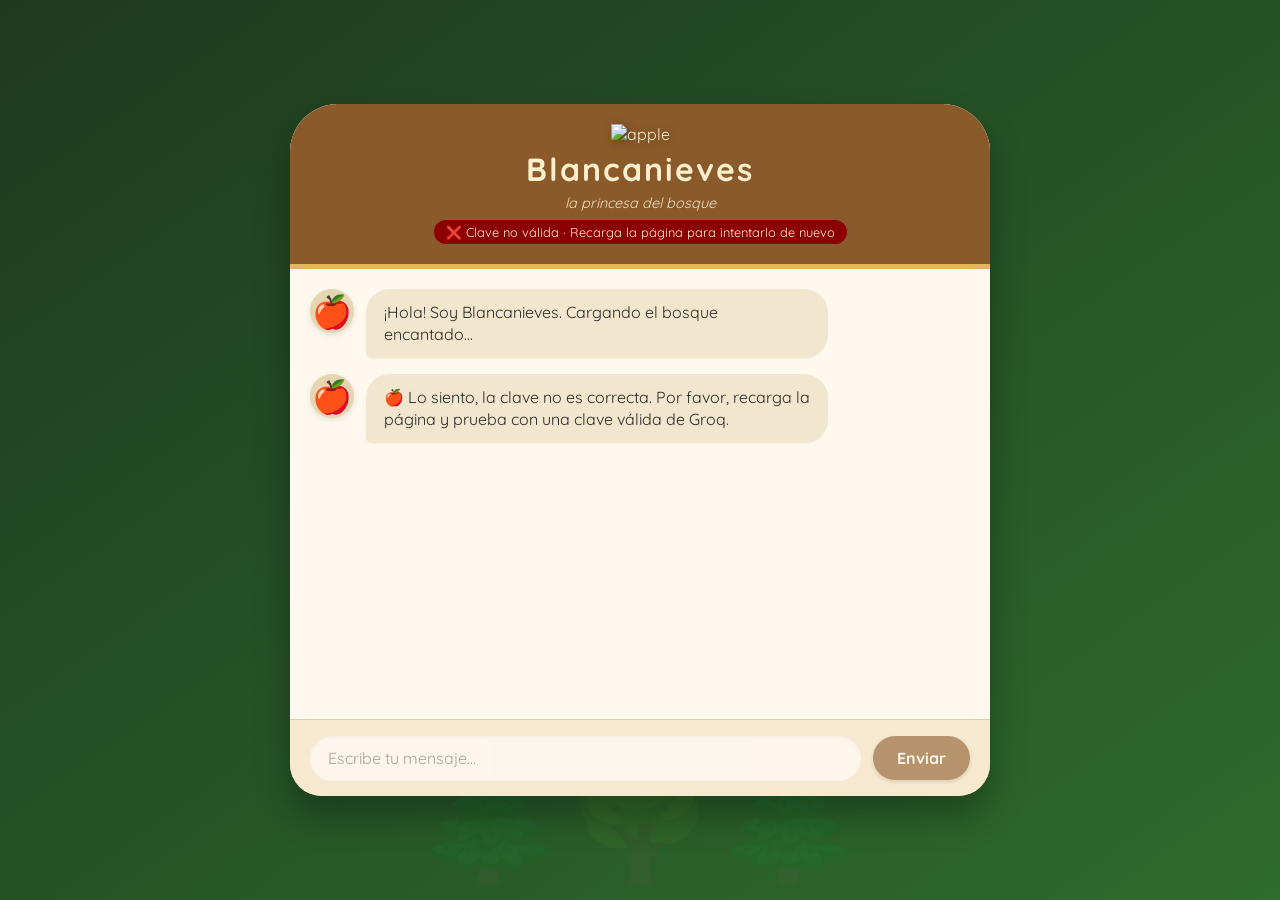
==== index.html @ 22cd4607 "Add files via upload" ====
<!DOCTYPE html>
<html lang="es">
<head>
    <meta charset="UTF-8">
    <meta name="viewport" content="width=device-width, initial-scale=1.0">
    <title>Blancanieves · El bosque encantado</title>
    <link rel="stylesheet" href="style.css">
    <link href="https://fonts.googleapis.com/css2?family=Quicksand:wght@400;600&display=swap" rel="stylesheet">
</head>
<body>
    <div class="forest-bg"></div>
    <div class="chat-container">
        <div class="chat-header">
            <img src="https://cdn-icons-png.flaticon.com/512/1995/1995572.png" alt="apple" class="apple-icon">
            <h1>Blancanieves</h1>
            <p>la princesa del bosque</p>
            <div class="api-status" id="apiStatus">🌲 Cargando configuración...</div>
        </div>
        <div class="chat-messages" id="chatMessages">
            <div class="message bot-message">
                <div class="avatar">🍎</div>
                <div class="bubble">¡Hola! Soy Blancanieves. Cargando el bosque encantado...</div>
            </div>
        </div>
        <div class="chat-input-area">
            <input type="text" id="userInput" placeholder="Escribe tu mensaje..." autocomplete="off" disabled>
            <button id="sendBtn" disabled>Enviar</button>
        </div>
    </div>
    <script src="script.js"></script>
</body>
</html>
---- style.css ----
* {
    margin: 0;
    padding: 0;
    box-sizing: border-box;
}

body {
    font-family: 'Quicksand', sans-serif;
    background: #2b5e2b;
    min-height: 100vh;
    display: flex;
    justify-content: center;
    align-items: center;
    padding: 20px;
    position: relative;
}

.forest-bg {
    position: fixed;
    top: 0;
    left: 0;
    width: 100%;
    height: 100%;
    background: linear-gradient(145deg, #1e3a1e 0%, #2e6b2e 100%);
    z-index: -2;
}

.forest-bg::before {
    content: "🌲🌳🌲";
    font-size: 120px;
    position: absolute;
    bottom: 10px;
    left: 0;
    right: 0;
    text-align: center;
    opacity: 0.1;
    white-space: pre;
    pointer-events: none;
}

.chat-container {
    width: 100%;
    max-width: 700px;
    background: rgba(255, 248, 225, 0.95);
    border-radius: 48px 48px 32px 32px;
    box-shadow: 0 20px 35px rgba(0, 0, 0, 0.3), inset 0 1px 0 rgba(255, 255, 255, 0.5);
    overflow: hidden;
    backdrop-filter: blur(2px);
    transition: all 0.2s ease;
}

.chat-header {
    background: #8b5a2b;
    padding: 20px;
    text-align: center;
    color: #fef0cf;
    border-bottom: 5px solid #e4b363;
    position: relative;
}

.apple-icon {
    width: 50px;
    filter: drop-shadow(2px 2px 4px rgba(0,0,0,0.3));
}

.chat-header h1 {
    font-size: 2rem;
    letter-spacing: 2px;
    margin: 5px 0;
}

.chat-header p {
    font-style: italic;
    font-size: 0.9rem;
    opacity: 0.9;
}

.api-status {
    font-size: 0.8rem;
    background: rgba(0,0,0,0.3);
    display: inline-block;
    padding: 4px 12px;
    border-radius: 50px;
    margin-top: 8px;
}

.chat-messages {
    height: 450px;
    overflow-y: auto;
    padding: 20px;
    display: flex;
    flex-direction: column;
    gap: 16px;
    background: #fff8ef;
}

.message {
    display: flex;
    align-items: flex-start;
    gap: 12px;
    animation: fadeSlide 0.3s ease-out;
}

@keyframes fadeSlide {
    from {
        opacity: 0;
        transform: translateY(10px);
    }
    to {
        opacity: 1;
        transform: translateY(0);
    }
}

.user-message {
    flex-direction: row-reverse;
}

.avatar {
    font-size: 2rem;
    width: 44px;
    height: 44px;
    background: #e5d5b0;
    border-radius: 50%;
    display: flex;
    align-items: center;
    justify-content: center;
    box-shadow: 0 2px 6px rgba(0,0,0,0.1);
}

.bubble {
    max-width: 70%;
    padding: 12px 18px;
    border-radius: 24px;
    background: white;
    color: #2c2b26;
    font-size: 1rem;
    line-height: 1.4;
    box-shadow: 0 1px 2px rgba(0,0,0,0.05);
}

.bot-message .bubble {
    background: #f1e7cf;
    border-bottom-left-radius: 6px;
}

.user-message .bubble {
    background: #d9e0b5;
    border-bottom-right-radius: 6px;
}

.chat-input-area {
    display: flex;
    padding: 16px 20px;
    background: #f7e9cf;
    gap: 12px;
    border-top: 1px solid #e6cf9e;
}

#userInput {
    flex: 1;
    padding: 12px 18px;
    border: none;
    border-radius: 60px;
    font-family: inherit;
    font-size: 1rem;
    background: white;
    outline: none;
    transition: 0.2s;
    box-shadow: inset 0 1px 3px #0001, 0 1px 0 white;
}

#userInput:focus {
    box-shadow: 0 0 0 2px #e4b363;
}

#sendBtn {
    background: #8b5a2b;
    border: none;
    color: white;
    font-weight: bold;
    padding: 0 24px;
    border-radius: 60px;
    font-family: inherit;
    font-size: 1rem;
    cursor: pointer;
    transition: 0.2s;
    box-shadow: 0 2px 4px rgba(0,0,0,0.2);
}

#sendBtn:hover:not(:disabled) {
    background: #6e451c;
    transform: scale(0.97);
}

#sendBtn:disabled, #userInput:disabled {
    opacity: 0.6;
    cursor: not-allowed;
}

.chat-messages::-webkit-scrollbar {
    width: 8px;
}

.chat-messages::-webkit-scrollbar-track {
    background: #e6cf9e;
    border-radius: 10px;
}

.chat-messages::-webkit-scrollbar-thumb {
    background: #8b5a2b;
    border-radius: 10px;
}
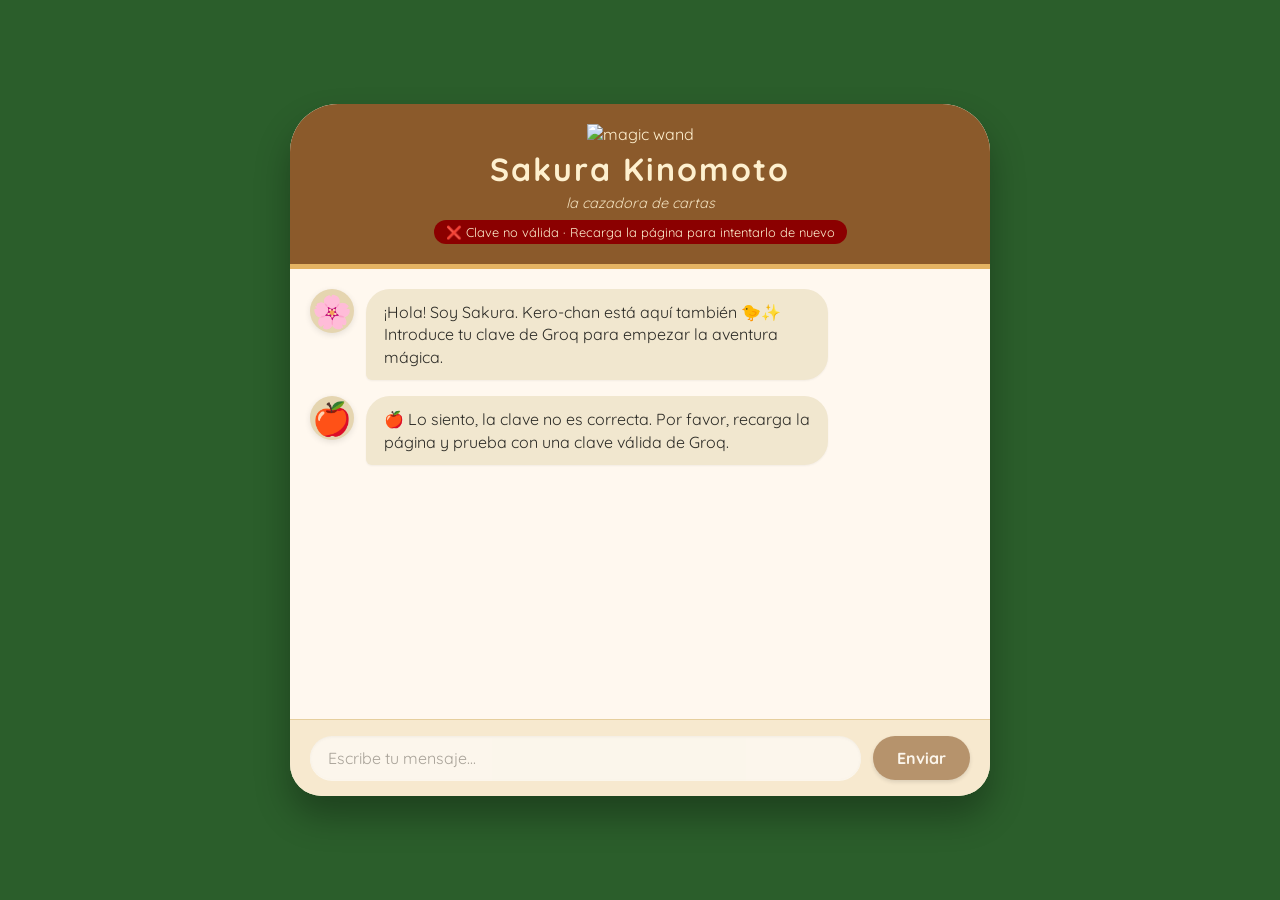
==== commit 948e7346: "Update character and title from Blancanieves to Sakura" ====
--- a/index.html
+++ b/index.html
@@ -3,23 +3,23 @@
 <head>
     <meta charset="UTF-8">
     <meta name="viewport" content="width=device-width, initial-scale=1.0">
-    <title>Blancanieves · El bosque encantado</title>
+    <title>Sakura Card Captor · Magia de las Cartas</title>
     <link rel="stylesheet" href="style.css">
     <link href="https://fonts.googleapis.com/css2?family=Quicksand:wght@400;600&display=swap" rel="stylesheet">
 </head>
 <body>
-    <div class="forest-bg"></div>
+    <div class="sakura-bg"></div>
     <div class="chat-container">
         <div class="chat-header">
-            <img src="https://cdn-icons-png.flaticon.com/512/1995/1995572.png" alt="apple" class="apple-icon">
-            <h1>Blancanieves</h1>
-            <p>la princesa del bosque</p>
-            <div class="api-status" id="apiStatus">🌲 Cargando configuración...</div>
+            <img src="https://cdn-icons-png.flaticon.com/512/4684/4684958.png" alt="magic wand" class="wand-icon">
+            <h1>Sakura Kinomoto</h1>
+            <p>la cazadora de cartas</p>
+            <div class="api-status" id="apiStatus">🌸 Cargando magia...</div>
         </div>
         <div class="chat-messages" id="chatMessages">
             <div class="message bot-message">
-                <div class="avatar">🍎</div>
-                <div class="bubble">¡Hola! Soy Blancanieves. Cargando el bosque encantado...</div>
+                <div class="avatar">🌸</div>
+                <div class="bubble">¡Hola! Soy Sakura. Kero-chan está aquí también 🐤✨ Introduce tu clave de Groq para empezar la aventura mágica.</div>
             </div>
         </div>
         <div class="chat-input-area">
@@ -29,4 +29,4 @@
     </div>
     <script src="script.js"></script>
 </body>
-</html>+</html>
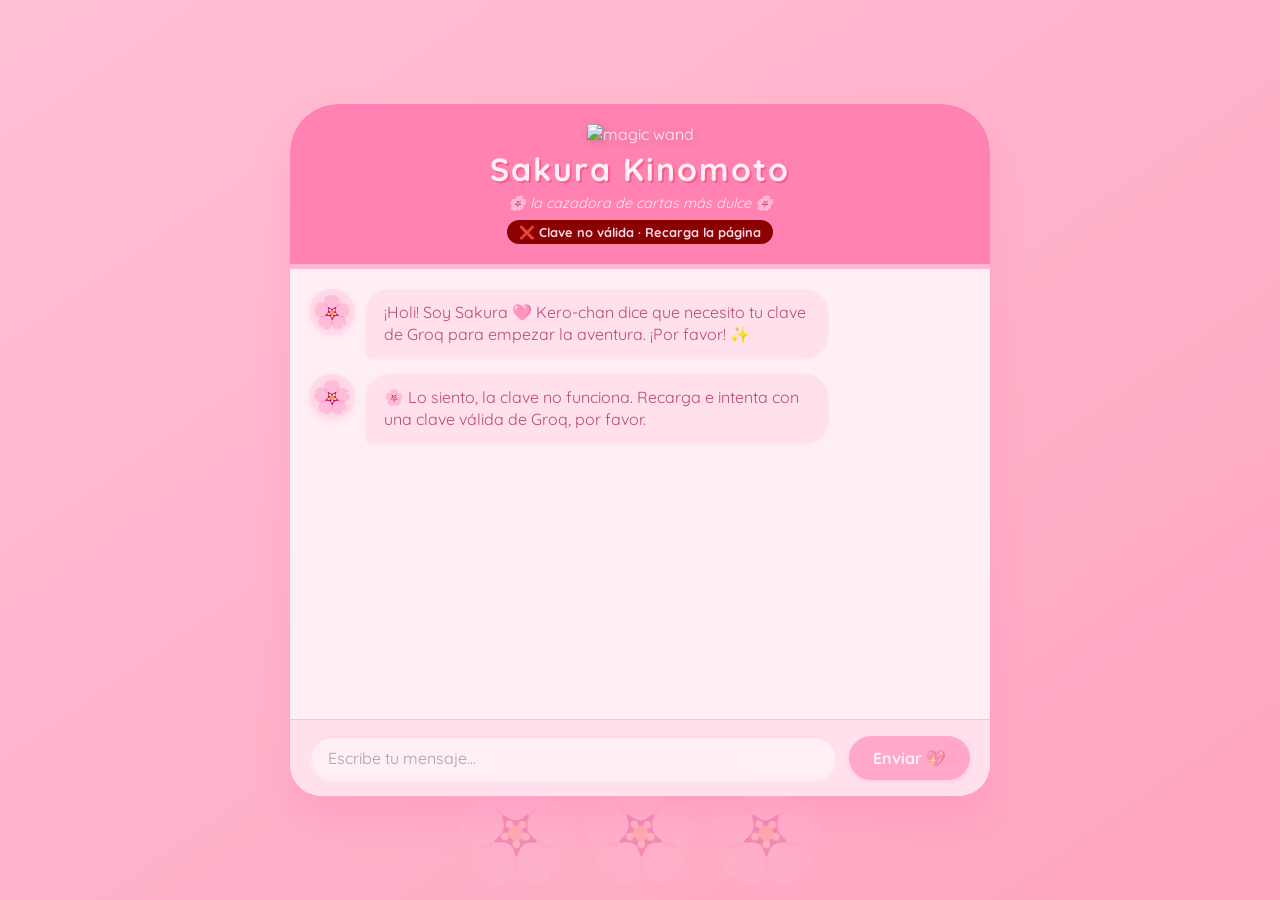
==== commit 3f45566e: "Update title and text for a sweeter tone" ====
--- a/index.html
+++ b/index.html
@@ -3,7 +3,7 @@
 <head>
     <meta charset="UTF-8">
     <meta name="viewport" content="width=device-width, initial-scale=1.0">
-    <title>Sakura Card Captor · Magia de las Cartas</title>
+    <title>Sakura Card Captor · Magia Rosadita</title>
     <link rel="stylesheet" href="style.css">
     <link href="https://fonts.googleapis.com/css2?family=Quicksand:wght@400;600&display=swap" rel="stylesheet">
 </head>
@@ -11,20 +11,20 @@
     <div class="sakura-bg"></div>
     <div class="chat-container">
         <div class="chat-header">
-            <img src="https://cdn-icons-png.flaticon.com/512/4684/4684958.png" alt="magic wand" class="wand-icon">
+            <img src="https://cdn-icons-png.flaticon.com/512/1725/1725682.png" alt="magic wand" class="wand-icon">
             <h1>Sakura Kinomoto</h1>
-            <p>la cazadora de cartas</p>
-            <div class="api-status" id="apiStatus">🌸 Cargando magia...</div>
+            <p>🌸 la cazadora de cartas más dulce 🌸</p>
+            <div class="api-status" id="apiStatus">🌸 Cargando magia rosadita...</div>
         </div>
         <div class="chat-messages" id="chatMessages">
             <div class="message bot-message">
                 <div class="avatar">🌸</div>
-                <div class="bubble">¡Hola! Soy Sakura. Kero-chan está aquí también 🐤✨ Introduce tu clave de Groq para empezar la aventura mágica.</div>
+                <div class="bubble">¡Holi! Soy Sakura 🩷 Kero-chan dice que necesito tu clave de Groq para empezar la aventura. ¡Por favor! ✨</div>
             </div>
         </div>
         <div class="chat-input-area">
             <input type="text" id="userInput" placeholder="Escribe tu mensaje..." autocomplete="off" disabled>
-            <button id="sendBtn" disabled>Enviar</button>
+            <button id="sendBtn" disabled>Enviar 💖</button>
         </div>
     </div>
     <script src="script.js"></script>
--- a/style.css
+++ b/style.css
@@ -6,7 +6,7 @@
 
 body {
     font-family: 'Quicksand', sans-serif;
-    background: #2b5e2b;
+    background: #ffd9e6;
     min-height: 100vh;
     display: flex;
     justify-content: center;
@@ -15,25 +15,25 @@
     position: relative;
 }
 
-.forest-bg {
+.sakura-bg {
     position: fixed;
     top: 0;
     left: 0;
     width: 100%;
     height: 100%;
-    background: linear-gradient(145deg, #1e3a1e 0%, #2e6b2e 100%);
+    background: linear-gradient(145deg, #ffc0d4 0%, #ffa5c0 100%);
     z-index: -2;
 }
 
-.forest-bg::before {
-    content: "🌲🌳🌲";
-    font-size: 120px;
+.sakura-bg::before {
+    content: "🌸🌸🌸";
+    font-size: 100px;
     position: absolute;
     bottom: 10px;
     left: 0;
     right: 0;
     text-align: center;
-    opacity: 0.1;
+    opacity: 0.2;
     white-space: pre;
     pointer-events: none;
 }
@@ -41,47 +41,49 @@
 .chat-container {
     width: 100%;
     max-width: 700px;
-    background: rgba(255, 248, 225, 0.95);
+    background: #fff5f8;
     border-radius: 48px 48px 32px 32px;
-    box-shadow: 0 20px 35px rgba(0, 0, 0, 0.3), inset 0 1px 0 rgba(255, 255, 255, 0.5);
+    box-shadow: 0 20px 35px rgba(255, 105, 180, 0.2), inset 0 1px 0 rgba(255, 255, 255, 0.8);
     overflow: hidden;
     backdrop-filter: blur(2px);
-    transition: all 0.2s ease;
 }
 
 .chat-header {
-    background: #8b5a2b;
+    background: #ff82b2;
     padding: 20px;
     text-align: center;
-    color: #fef0cf;
-    border-bottom: 5px solid #e4b363;
+    color: #fff0f5;
+    border-bottom: 5px solid #ffb7d2;
     position: relative;
 }
 
-.apple-icon {
+.wand-icon {
     width: 50px;
-    filter: drop-shadow(2px 2px 4px rgba(0,0,0,0.3));
+    filter: drop-shadow(2px 2px 4px rgba(0,0,0,0.15));
 }
 
 .chat-header h1 {
     font-size: 2rem;
     letter-spacing: 2px;
     margin: 5px 0;
+    text-shadow: 2px 2px 0 #ff5c8a;
 }
 
 .chat-header p {
     font-style: italic;
     font-size: 0.9rem;
-    opacity: 0.9;
+    opacity: 0.95;
 }
 
 .api-status {
     font-size: 0.8rem;
-    background: rgba(0,0,0,0.3);
+    background: rgba(255, 220, 240, 0.4);
     display: inline-block;
     padding: 4px 12px;
     border-radius: 50px;
     margin-top: 8px;
+    color: #ffd9e6;
+    font-weight: bold;
 }
 
 .chat-messages {
@@ -91,7 +93,7 @@
     display: flex;
     flex-direction: column;
     gap: 16px;
-    background: #fff8ef;
+    background: #ffeef4;
 }
 
 .message {
@@ -120,12 +122,12 @@
     font-size: 2rem;
     width: 44px;
     height: 44px;
-    background: #e5d5b0;
+    background: #ffd9e6;
     border-radius: 50%;
     display: flex;
     align-items: center;
     justify-content: center;
-    box-shadow: 0 2px 6px rgba(0,0,0,0.1);
+    box-shadow: 0 2px 6px rgba(255, 105, 180, 0.2);
 }
 
 .bubble {
@@ -133,28 +135,30 @@
     padding: 12px 18px;
     border-radius: 24px;
     background: white;
-    color: #2c2b26;
+    color: #a84c6f;
     font-size: 1rem;
     line-height: 1.4;
-    box-shadow: 0 1px 2px rgba(0,0,0,0.05);
+    box-shadow: 0 1px 3px rgba(0,0,0,0.05);
 }
 
 .bot-message .bubble {
-    background: #f1e7cf;
+    background: #ffe0ec;
     border-bottom-left-radius: 6px;
+    color: #b84c6f;
 }
 
 .user-message .bubble {
-    background: #d9e0b5;
+    background: #f3d9ff;
     border-bottom-right-radius: 6px;
+    color: #7c3f58;
 }
 
 .chat-input-area {
     display: flex;
     padding: 16px 20px;
-    background: #f7e9cf;
+    background: #ffe0ec;
     gap: 12px;
-    border-top: 1px solid #e6cf9e;
+    border-top: 1px solid #ffc0d4;
 }
 
 #userInput {
@@ -164,18 +168,19 @@
     border-radius: 60px;
     font-family: inherit;
     font-size: 1rem;
-    background: white;
+    background: #fffafc;
     outline: none;
     transition: 0.2s;
-    box-shadow: inset 0 1px 3px #0001, 0 1px 0 white;
+    box-shadow: inset 0 1px 3px #ffb7c5, 0 1px 0 white;
+    color: #b14b6f;
 }
 
 #userInput:focus {
-    box-shadow: 0 0 0 2px #e4b363;
+    box-shadow: 0 0 0 2px #ff82b2;
 }
 
 #sendBtn {
-    background: #8b5a2b;
+    background: #ff82b2;
     border: none;
     color: white;
     font-weight: bold;
@@ -185,11 +190,11 @@
     font-size: 1rem;
     cursor: pointer;
     transition: 0.2s;
-    box-shadow: 0 2px 4px rgba(0,0,0,0.2);
+    box-shadow: 0 2px 4px rgba(255, 105, 180, 0.3);
 }
 
 #sendBtn:hover:not(:disabled) {
-    background: #6e451c;
+    background: #e86898;
     transform: scale(0.97);
 }
 
@@ -203,11 +208,22 @@
 }
 
 .chat-messages::-webkit-scrollbar-track {
-    background: #e6cf9e;
+    background: #ffc0d4;
     border-radius: 10px;
 }
 
 .chat-messages::-webkit-scrollbar-thumb {
-    background: #8b5a2b;
+    background: #ff82b2;
     border-radius: 10px;
-}+}
+
+/* Detalle adicional: pequeñas flores en el fondo del chat */
+.chat-messages::after {
+    content: "🌸";
+    font-size: 30px;
+    position: absolute;
+    bottom: 20px;
+    right: 20px;
+    opacity: 0.1;
+    pointer-events: none;
+}
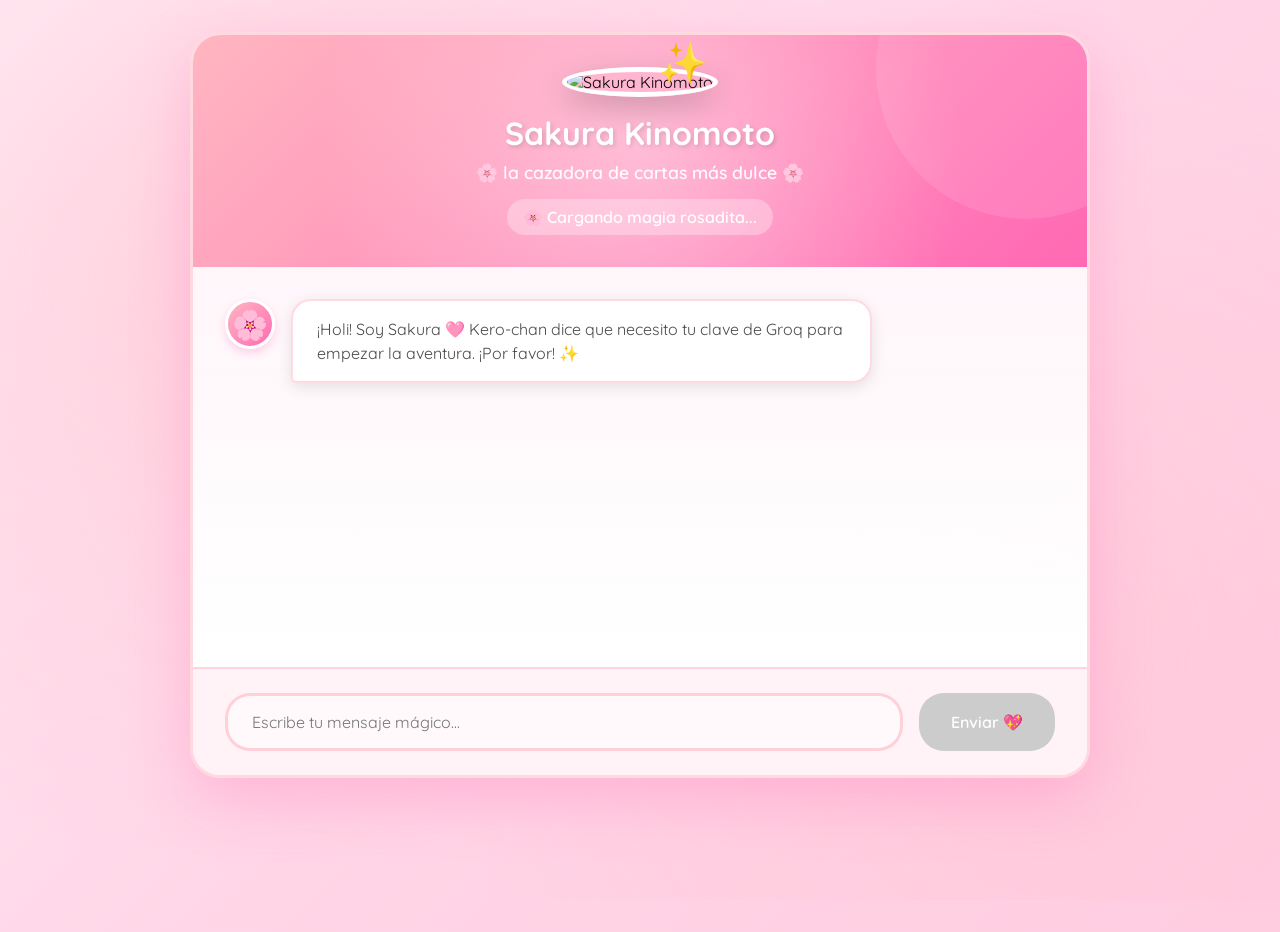
==== commit 9ffa3e61: "Enhance chat interface with styles and animations Updated styles and added dynamic petal animation t" ====
--- a/index.html
+++ b/index.html
@@ -4,29 +4,410 @@
     <meta charset="UTF-8">
     <meta name="viewport" content="width=device-width, initial-scale=1.0">
     <title>Sakura Card Captor · Magia Rosadita</title>
-    <link rel="stylesheet" href="style.css">
-    <link href="https://fonts.googleapis.com/css2?family=Quicksand:wght@400;600&display=swap" rel="stylesheet">
+    <link href="https://fonts.googleapis.com/css2?family=Quicksand:wght@400;600;700&display=swap" rel="stylesheet">
+    <style>
+        * {
+            margin: 0;
+            padding: 0;
+            box-sizing: border-box;
+        }
+
+        body {
+            font-family: 'Quicksand', sans-serif;
+            min-height: 100vh;
+            background: linear-gradient(135deg, #ffeef8 0%, #ffd6e7 50%, #ffcce0 100%);
+            position: relative;
+            overflow-x: hidden;
+        }
+
+        /* Fondo de pétalos animados */
+        .sakura-bg {
+            position: fixed;
+            width: 100%;
+            height: 100%;
+            top: 0;
+            left: 0;
+            pointer-events: none;
+            z-index: 0;
+            background-image: 
+                radial-gradient(circle at 20% 30%, rgba(255, 182, 193, 0.4) 0%, transparent 50%),
+                radial-gradient(circle at 80% 70%, rgba(255, 192, 203, 0.3) 0%, transparent 50%);
+        }
+
+        .petal {
+            position: fixed;
+            top: -10%;
+            color: rgba(255, 182, 193, 0.6);
+            animation: fall linear infinite;
+            z-index: 1;
+        }
+
+        @keyframes fall {
+            to {
+                transform: translateY(110vh) rotate(360deg);
+            }
+        }
+
+        /* Contenedor principal */
+        .chat-container {
+            max-width: 900px;
+            margin: 2rem auto;
+            background: rgba(255, 255, 255, 0.95);
+            border-radius: 30px;
+            box-shadow: 0 20px 60px rgba(255, 105, 180, 0.3);
+            overflow: hidden;
+            position: relative;
+            z-index: 10;
+            border: 3px solid rgba(255, 182, 193, 0.5);
+        }
+
+        /* Header con imagen de Sakura */
+        .chat-header {
+            background: linear-gradient(135deg, #ffb6c1 0%, #ff69b4 100%);
+            padding: 2rem;
+            text-align: center;
+            position: relative;
+            overflow: hidden;
+        }
+
+        .chat-header::before {
+            content: '';
+            position: absolute;
+            top: -50%;
+            right: -10%;
+            width: 300px;
+            height: 300px;
+            background: rgba(255, 255, 255, 0.1);
+            border-radius: 50%;
+        }
+
+        .sakura-image-container {
+            position: relative;
+            display: inline-block;
+            margin-bottom: 1rem;
+        }
+
+        .sakura-main-image {
+            width: 200px;
+            height: 200px;
+            object-fit: cover;
+            border-radius: 50%;
+            border: 5px solid white;
+            box-shadow: 0 10px 30px rgba(0, 0, 0, 0.2);
+            animation: float 3s ease-in-out infinite;
+        }
+
+        @keyframes float {
+            0%, 100% { transform: translateY(0px); }
+            50% { transform: translateY(-10px); }
+        }
+
+        .magic-wand {
+            position: absolute;
+            bottom: 10px;
+            right: 10px;
+            font-size: 2.5rem;
+            animation: sparkle 2s infinite;
+        }
+
+        @keyframes sparkle {
+            0%, 100% { opacity: 1; transform: scale(1); }
+            50% { opacity: 0.7; transform: scale(1.2); }
+        }
+
+        .chat-header h1 {
+            color: white;
+            font-size: 2rem;
+            font-weight: 700;
+            text-shadow: 2px 2px 4px rgba(0, 0, 0, 0.2);
+            margin-bottom: 0.5rem;
+        }
+
+        .chat-header p {
+            color: rgba(255, 255, 255, 0.95);
+            font-size: 1.1rem;
+            font-weight: 600;
+        }
+
+        .api-status {
+            margin-top: 1rem;
+            padding: 0.5rem 1rem;
+            background: rgba(255, 255, 255, 0.3);
+            border-radius: 20px;
+            color: white;
+            display: inline-block;
+            font-weight: 600;
+            backdrop-filter: blur(10px);
+        }
+
+        /* Mensajes */
+        .chat-messages {
+            height: 400px;
+            overflow-y: auto;
+            padding: 2rem;
+            background: linear-gradient(to bottom, rgba(255, 240, 245, 0.5), rgba(255, 255, 255, 0.8));
+        }
+
+        .message {
+            display: flex;
+            margin-bottom: 1.5rem;
+            animation: slideIn 0.3s ease-out;
+        }
+
+        @keyframes slideIn {
+            from {
+                opacity: 0;
+                transform: translateY(20px);
+            }
+            to {
+                opacity: 1;
+                transform: translateY(0);
+            }
+        }
+
+        .message.bot-message {
+            justify-content: flex-start;
+        }
+
+        .message.user-message {
+            justify-content: flex-end;
+        }
+
+        .avatar {
+            width: 50px;
+            height: 50px;
+            border-radius: 50%;
+            display: flex;
+            align-items: center;
+            justify-content: center;
+            font-size: 1.8rem;
+            margin-right: 1rem;
+            background: linear-gradient(135deg, #ffb6c1, #ff69b4);
+            border: 3px solid white;
+            box-shadow: 0 4px 10px rgba(255, 105, 180, 0.3);
+        }
+
+        .user-message .avatar {
+            background: linear-gradient(135deg, #87ceeb, #4682b4);
+            order: 2;
+            margin-right: 0;
+            margin-left: 1rem;
+        }
+
+        .bubble {
+            max-width: 70%;
+            padding: 1rem 1.5rem;
+            border-radius: 20px;
+            font-size: 1rem;
+            line-height: 1.5;
+            box-shadow: 0 4px 15px rgba(0, 0, 0, 0.1);
+        }
+
+        .bot-message .bubble {
+            background: white;
+            color: #4a4a4a;
+            border-bottom-left-radius: 5px;
+            border: 2px solid rgba(255, 182, 193, 0.5);
+        }
+
+        .user-message .bubble {
+            background: linear-gradient(135deg, #ff69b4, #ff1493);
+            color: white;
+            border-bottom-right-radius: 5px;
+        }
+
+        /* Área de input */
+        .chat-input-area {
+            padding: 1.5rem 2rem;
+            background: rgba(255, 240, 245, 0.8);
+            border-top: 2px solid rgba(255, 182, 193, 0.5);
+            display: flex;
+            gap: 1rem;
+        }
+
+        #userInput {
+            flex: 1;
+            padding: 1rem 1.5rem;
+            border: 3px solid rgba(255, 182, 193, 0.6);
+            border-radius: 25px;
+            font-family: 'Quicksand', sans-serif;
+            font-size: 1rem;
+            outline: none;
+            transition: all 0.3s;
+            background: white;
+        }
+
+        #userInput:focus {
+            border-color: #ff69b4;
+            box-shadow: 0 0 20px rgba(255, 105, 180, 0.3);
+        }
+
+        #userInput:disabled {
+            background: rgba(255, 255, 255, 0.5);
+            cursor: not-allowed;
+        }
+
+        #sendBtn {
+            padding: 1rem 2rem;
+            background: linear-gradient(135deg, #ff69b4, #ff1493);
+            color: white;
+            border: none;
+            border-radius: 25px;
+            font-family: 'Quicksand', sans-serif;
+            font-size: 1rem;
+            font-weight: 600;
+            cursor: pointer;
+            transition: all 0.3s;
+            box-shadow: 0 4px 15px rgba(255, 105, 180, 0.4);
+        }
+
+        #sendBtn:hover:not(:disabled) {
+            transform: translateY(-2px);
+            box-shadow: 0 6px 20px rgba(255, 105, 180, 0.6);
+        }
+
+        #sendBtn:disabled {
+            background: #ccc;
+            cursor: not-allowed;
+            box-shadow: none;
+        }
+
+        /* Scrollbar personalizada */
+        .chat-messages::-webkit-scrollbar {
+            width: 8px;
+        }
+
+        .chat-messages::-webkit-scrollbar-track {
+            background: rgba(255, 240, 245, 0.5);
+            border-radius: 10px;
+        }
+
+        .chat-messages::-webkit-scrollbar-thumb {
+            background: linear-gradient(135deg, #ffb6c1, #ff69b4);
+            border-radius: 10px;
+        }
+
+        /* Responsive */
+        @media (max-width: 768px) {
+            .chat-container {
+                margin: 1rem;
+                border-radius: 20px;
+            }
+
+            .sakura-main-image {
+                width: 150px;
+                height: 150px;
+            }
+
+            .chat-header h1 {
+                font-size: 1.5rem;
+            }
+
+            .bubble {
+                max-width: 85%;
+            }
+        }
+
+        /* Efecto de brillo mágico */
+        .magic-glow {
+            position: absolute;
+            width: 100%;
+            height: 100%;
+            top: 0;
+            left: 0;
+            background: radial-gradient(circle, rgba(255, 255, 255, 0.4) 0%, transparent 70%);
+            pointer-events: none;
+            animation: glow 3s ease-in-out infinite;
+        }
+
+        @keyframes glow {
+            0%, 100% { opacity: 0.5; }
+            50% { opacity: 1; }
+        }
+    </style>
 </head>
 <body>
-    <div class="sakura-bg"></div>
+    <div class="sakura-bg" id="sakuraBg"></div>
+    
     <div class="chat-container">
         <div class="chat-header">
-            <img src="https://cdn-icons-png.flaticon.com/512/1725/1725682.png" alt="magic wand" class="wand-icon">
+            <div class="magic-glow"></div>
+            <div class="sakura-image-container">
+                <!-- Reemplaza esto con la ruta de tu imagen -->
+                <img src="sakura-image.png" alt="Sakura Kinomoto" class="sakura-main-image">
+                <span class="magic-wand">✨</span>
+            </div>
             <h1>Sakura Kinomoto</h1>
             <p>🌸 la cazadora de cartas más dulce 🌸</p>
             <div class="api-status" id="apiStatus">🌸 Cargando magia rosadita...</div>
         </div>
+
         <div class="chat-messages" id="chatMessages">
             <div class="message bot-message">
                 <div class="avatar">🌸</div>
                 <div class="bubble">¡Holi! Soy Sakura 🩷 Kero-chan dice que necesito tu clave de Groq para empezar la aventura. ¡Por favor! ✨</div>
             </div>
         </div>
+
         <div class="chat-input-area">
-            <input type="text" id="userInput" placeholder="Escribe tu mensaje..." autocomplete="off" disabled>
+            <input type="text" id="userInput" placeholder="Escribe tu mensaje mágico..." autocomplete="off" disabled>
             <button id="sendBtn" disabled>Enviar 💖</button>
         </div>
     </div>
-    <script src="script.js"></script>
+
+    <script>
+        // Crear pétalos cayendo
+        function createPetals() {
+            const container = document.getElementById('sakuraBg');
+            const petalSymbols = ['🌸', '', '', '✿'];
+            
+            setInterval(() => {
+                const petal = document.createElement('div');
+                petal.className = 'petal';
+                petal.textContent = petalSymbols[Math.floor(Math.random() * petalSymbols.length)];
+                petal.style.left = Math.random() * 100 + '%';
+                petal.style.fontSize = (Math.random() * 20 + 10) + 'px';
+                petal.style.animationDuration = (Math.random() * 5 + 5) + 's';
+                container.appendChild(petal);
+                
+                setTimeout(() => petal.remove(), 10000);
+            }, 1000);
+        }
+
+        createPetals();
+
+        // Tu lógica de JavaScript existente va aquí
+        const chatMessages = document.getElementById('chatMessages');
+        const userInput = document.getElementById('userInput');
+        const sendBtn = document.getElementById('sendBtn');
+        const apiStatus = document.getElementById('apiStatus');
+
+        // Ejemplo de función para agregar mensajes
+        function addMessage(text, isUser = false) {
+            const messageDiv = document.createElement('div');
+            messageDiv.className = `message ${isUser ? 'user-message' : 'bot-message'}`;
+            
+            const avatar = document.createElement('div');
+            avatar.className = 'avatar';
+            avatar.textContent = isUser ? '👤' : '🌸';
+            
+            const bubble = document.createElement('div');
+            bubble.className = 'bubble';
+            bubble.textContent = text;
+            
+            messageDiv.appendChild(avatar);
+            messageDiv.appendChild(bubble);
+            chatMessages.appendChild(messageDiv);
+            chatMessages.scrollTop = chatMessages.scrollHeight;
+        }
+
+        // Simular carga de API
+        setTimeout(() => {
+            apiStatus.textContent = '✨ ¡Magia lista!';
+            userInput.disabled = false;
+            sendBtn.disabled = false;
+            userInput.placeholder = 'Escribe tu mensaje mágico...';
+        }, 2000);
+    </script>
 </body>
 </html>
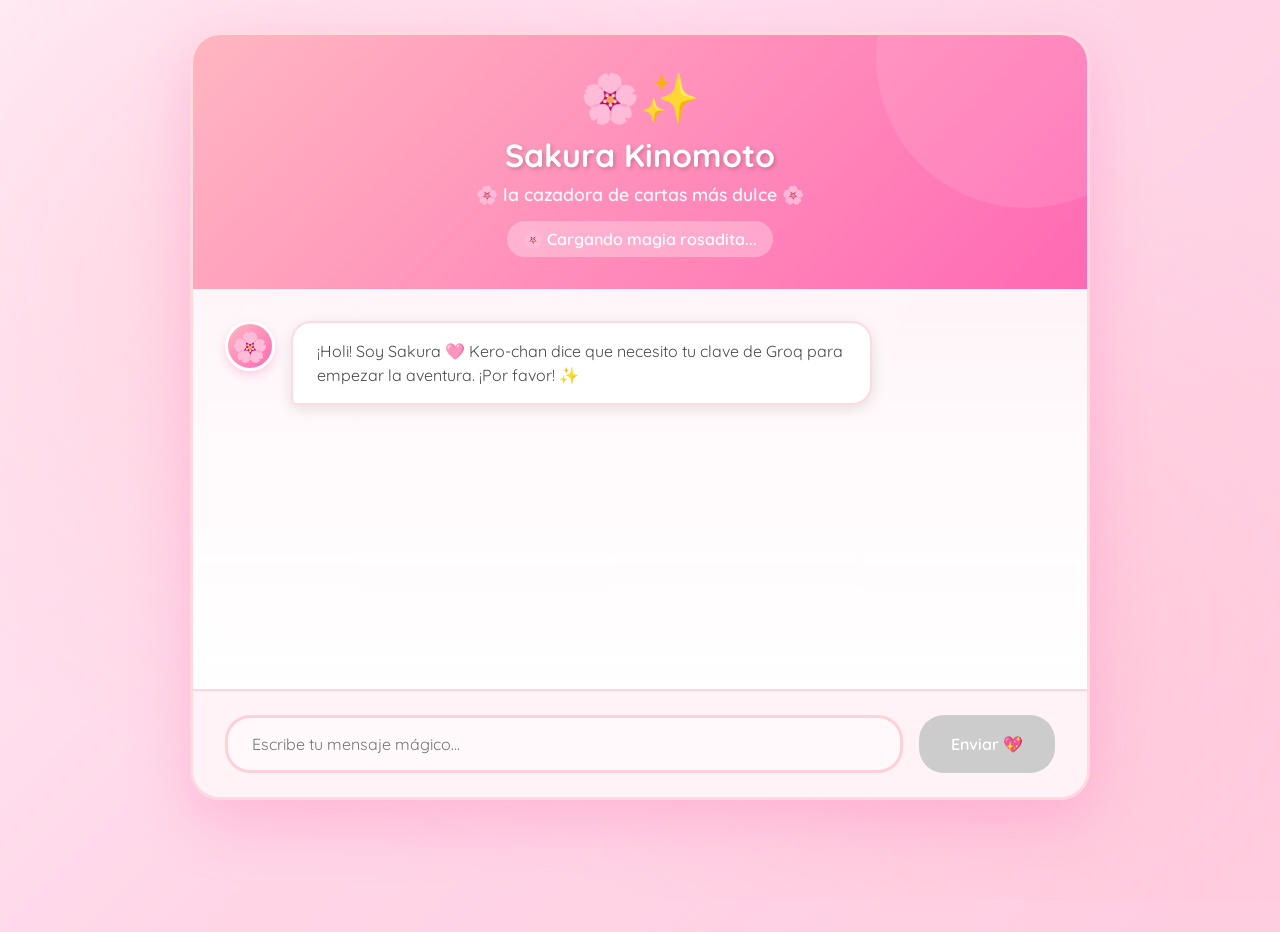
==== commit 0ef45c87: "Enhance sakura background and petal animations Refactor Sakura background and animations for improve" ====
--- a/index.html
+++ b/index.html
@@ -20,26 +20,65 @@
             overflow-x: hidden;
         }
 
-        /* Fondo de pétalos animados */
-        .sakura-bg {
+        /* Background con la imagen de Sakura */
+        .sakura-background {
             position: fixed;
+            top: 0;
+            left: 0;
             width: 100%;
             height: 100%;
+            z-index: 0;
+            pointer-events: none;
+            overflow: hidden;
+        }
+
+        .sakura-bg-image {
+            position: absolute;
+            width: 100%;
+            height: 100%;
+            background-image: url('sakura-image.png');
+            background-size: contain;
+            background-position: center;
+            background-repeat: no-repeat;
+            opacity: 0.15;
+            filter: blur(1px);
+        }
+
+        .sakura-bg-image.left {
+            left: -10%;
+            top: 5%;
+            transform: rotate(-5deg);
+        }
+
+        .sakura-bg-image.right {
+            right: -10%;
+            bottom: 5%;
+            transform: rotate(5deg) scaleX(-1);
+        }
+
+        /* Capa decorativa adicional */
+        .decorative-overlay {
+            position: fixed;
             top: 0;
             left: 0;
+            width: 100%;
+            height: 100%;
+            background-image: 
+                radial-gradient(circle at 20% 30%, rgba(255, 182, 193, 0.3) 0%, transparent 40%),
+                radial-gradient(circle at 80% 70%, rgba(255, 192, 203, 0.3) 0%, transparent 40%),
+                radial-gradient(circle at 50% 50%, rgba(255, 255, 255, 0.2) 0%, transparent 60%);
+            z-index: 1;
             pointer-events: none;
-            z-index: 0;
-            background-image: 
-                radial-gradient(circle at 20% 30%, rgba(255, 182, 193, 0.4) 0%, transparent 50%),
-                radial-gradient(circle at 80% 70%, rgba(255, 192, 203, 0.3) 0%, transparent 50%);
-        }
-
+        }
+
+        /* Pétalos animados */
         .petal {
             position: fixed;
             top: -10%;
             color: rgba(255, 182, 193, 0.6);
             animation: fall linear infinite;
-            z-index: 1;
+            z-index: 2;
+            pointer-events: none;
         }
 
         @keyframes fall {
@@ -59,9 +98,10 @@
             position: relative;
             z-index: 10;
             border: 3px solid rgba(255, 182, 193, 0.5);
-        }
-
-        /* Header con imagen de Sakura */
+            backdrop-filter: blur(10px);
+        }
+
+        /* Header */
         .chat-header {
             background: linear-gradient(135deg, #ffb6c1 0%, #ff69b4 100%);
             padding: 2rem;
@@ -81,38 +121,15 @@
             border-radius: 50%;
         }
 
-        .sakura-image-container {
-            position: relative;
-            display: inline-block;
-            margin-bottom: 1rem;
-        }
-
-        .sakura-main-image {
-            width: 200px;
-            height: 200px;
-            object-fit: cover;
-            border-radius: 50%;
-            border: 5px solid white;
-            box-shadow: 0 10px 30px rgba(0, 0, 0, 0.2);
-            animation: float 3s ease-in-out infinite;
-        }
-
-        @keyframes float {
-            0%, 100% { transform: translateY(0px); }
-            50% { transform: translateY(-10px); }
-        }
-
-        .magic-wand {
-            position: absolute;
-            bottom: 10px;
-            right: 10px;
-            font-size: 2.5rem;
+        .header-icon {
+            font-size: 3rem;
+            margin-bottom: 0.5rem;
             animation: sparkle 2s infinite;
         }
 
         @keyframes sparkle {
-            0%, 100% { opacity: 1; transform: scale(1); }
-            50% { opacity: 0.7; transform: scale(1.2); }
+            0%, 100% { opacity: 1; transform: scale(1) rotate(0deg); }
+            50% { opacity: 0.7; transform: scale(1.2) rotate(10deg); }
         }
 
         .chat-header h1 {
@@ -145,7 +162,7 @@
             height: 400px;
             overflow-y: auto;
             padding: 2rem;
-            background: linear-gradient(to bottom, rgba(255, 240, 245, 0.5), rgba(255, 255, 255, 0.8));
+            background: linear-gradient(to bottom, rgba(255, 240, 245, 0.6), rgba(255, 255, 255, 0.9));
         }
 
         .message {
@@ -294,11 +311,6 @@
                 border-radius: 20px;
             }
 
-            .sakura-main-image {
-                width: 150px;
-                height: 150px;
-            }
-
             .chat-header h1 {
                 font-size: 1.5rem;
             }
@@ -306,37 +318,29 @@
             .bubble {
                 max-width: 85%;
             }
-        }
-
-        /* Efecto de brillo mágico */
-        .magic-glow {
-            position: absolute;
-            width: 100%;
-            height: 100%;
-            top: 0;
-            left: 0;
-            background: radial-gradient(circle, rgba(255, 255, 255, 0.4) 0%, transparent 70%);
-            pointer-events: none;
-            animation: glow 3s ease-in-out infinite;
-        }
-
-        @keyframes glow {
-            0%, 100% { opacity: 0.5; }
-            50% { opacity: 1; }
+
+            .sakura-bg-image {
+                opacity: 0.1;
+            }
         }
     </style>
 </head>
 <body>
-    <div class="sakura-bg" id="sakuraBg"></div>
+    <!-- Background decorativo con la imagen de Sakura -->
+    <div class="sakura-background">
+        <div class="sakura-bg-image left"></div>
+        <div class="sakura-bg-image right"></div>
+    </div>
+    
+    <!-- Capa decorativa overlay -->
+    <div class="decorative-overlay"></div>
+    
+    <!-- Contenedor de pétalos -->
+    <div id="petalsContainer"></div>
     
     <div class="chat-container">
         <div class="chat-header">
-            <div class="magic-glow"></div>
-            <div class="sakura-image-container">
-                <!-- Reemplaza esto con la ruta de tu imagen -->
-                <img src="sakura-image.png" alt="Sakura Kinomoto" class="sakura-main-image">
-                <span class="magic-wand">✨</span>
-            </div>
+            <div class="header-icon">🌸✨</div>
             <h1>Sakura Kinomoto</h1>
             <p>🌸 la cazadora de cartas más dulce 🌸</p>
             <div class="api-status" id="apiStatus">🌸 Cargando magia rosadita...</div>
@@ -358,8 +362,8 @@
     <script>
         // Crear pétalos cayendo
         function createPetals() {
-            const container = document.getElementById('sakuraBg');
-            const petalSymbols = ['🌸', '', '', '✿'];
+            const container = document.getElementById('petalsContainer');
+            const petalSymbols = ['🌸', '✿', '', '🌺'];
             
             setInterval(() => {
                 const petal = document.createElement('div');
@@ -367,22 +371,22 @@
                 petal.textContent = petalSymbols[Math.floor(Math.random() * petalSymbols.length)];
                 petal.style.left = Math.random() * 100 + '%';
                 petal.style.fontSize = (Math.random() * 20 + 10) + 'px';
-                petal.style.animationDuration = (Math.random() * 5 + 5) + 's';
+                petal.style.animationDuration = (Math.random() * 5 + 8) + 's';
+                petal.style.opacity = Math.random() * 0.5 + 0.3;
                 container.appendChild(petal);
                 
-                setTimeout(() => petal.remove(), 10000);
-            }, 1000);
+                setTimeout(() => petal.remove(), 13000);
+            }, 1500);
         }
 
         createPetals();
 
-        // Tu lógica de JavaScript existente va aquí
+        // Tu lógica de JavaScript existente
         const chatMessages = document.getElementById('chatMessages');
         const userInput = document.getElementById('userInput');
         const sendBtn = document.getElementById('sendBtn');
         const apiStatus = document.getElementById('apiStatus');
 
-        // Ejemplo de función para agregar mensajes
         function addMessage(text, isUser = false) {
             const messageDiv = document.createElement('div');
             messageDiv.className = `message ${isUser ? 'user-message' : 'bot-message'}`;
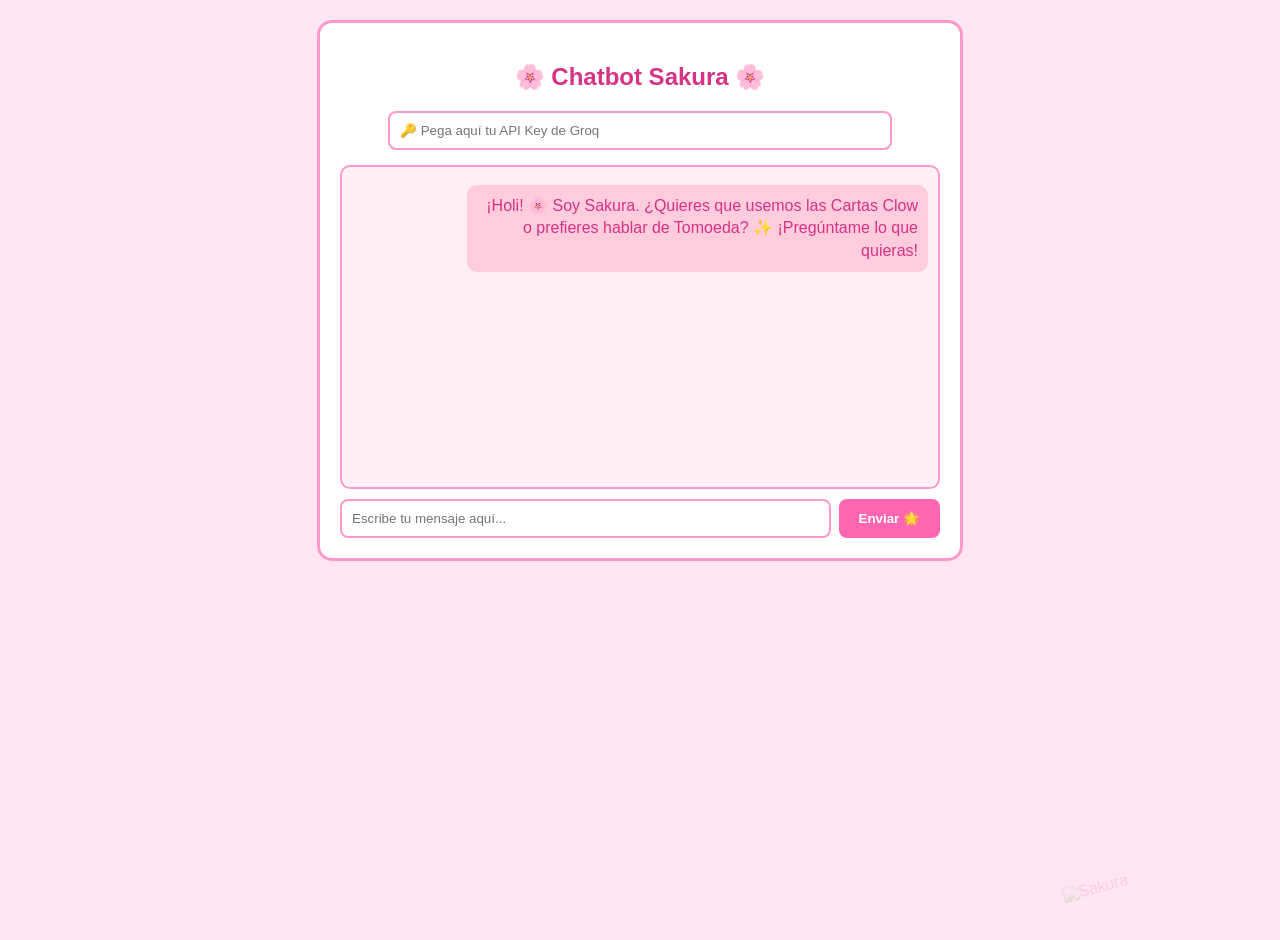
==== commit a6c1520b: "Rename Qwen_html_20260604_s66fmx00h.html to index.html" ====
--- a/index.html
+++ b/index.html
@@ -3,415 +3,121 @@
 <head>
     <meta charset="UTF-8">
     <meta name="viewport" content="width=device-width, initial-scale=1.0">
-    <title>Sakura Card Captor · Magia Rosadita</title>
-    <link href="https://fonts.googleapis.com/css2?family=Quicksand:wght@400;600;700&display=swap" rel="stylesheet">
+    <title>Chatbot Sakura Card Captor</title>
     <style>
-        * {
+        body { 
+            font-family: 'Arial', sans-serif; 
+            background-color: #ffe6f2; 
+            color: #d63384; 
+            padding: 20px;
             margin: 0;
-            padding: 0;
-            box-sizing: border-box;
+            position: relative;
+            min-height: 100vh;
         }
-
-        body {
-            font-family: 'Quicksand', sans-serif;
-            min-height: 100vh;
-            background: linear-gradient(135deg, #ffeef8 0%, #ffd6e7 50%, #ffcce0 100%);
-            position: relative;
-            overflow-x: hidden;
-        }
-
-        /* Background con la imagen de Sakura */
-        .sakura-background {
+        
+        /* Background sticker de Sakura */
+        .sakura-sticker {
             position: fixed;
-            top: 0;
-            left: 0;
-            width: 100%;
-            height: 100%;
+            bottom: 20px;
+            right: 20px;
+            width: 200px;
+            height: auto;
+            opacity: 0.15;
             z-index: 0;
             pointer-events: none;
-            overflow: hidden;
+            transform: rotate(-15deg);
         }
-
-        .sakura-bg-image {
-            position: absolute;
-            width: 100%;
-            height: 100%;
-            background-image: url('sakura-image.png');
-            background-size: contain;
-            background-position: center;
-            background-repeat: no-repeat;
-            opacity: 0.15;
-            filter: blur(1px);
+        
+        .container { 
+            max-width: 600px; 
+            margin: 0 auto; 
+            background: white; 
+            padding: 20px; 
+            border-radius: 15px; 
+            border: 3px solid #ff99cc;
+            position: relative;
+            z-index: 1;
         }
-
-        .sakura-bg-image.left {
-            left: -10%;
-            top: 5%;
-            transform: rotate(-5deg);
-        }
-
-        .sakura-bg-image.right {
-            right: -10%;
-            bottom: 5%;
-            transform: rotate(5deg) scaleX(-1);
-        }
-
-        /* Capa decorativa adicional */
-        .decorative-overlay {
-            position: fixed;
-            top: 0;
-            left: 0;
-            width: 100%;
-            height: 100%;
-            background-image: 
-                radial-gradient(circle at 20% 30%, rgba(255, 182, 193, 0.3) 0%, transparent 40%),
-                radial-gradient(circle at 80% 70%, rgba(255, 192, 203, 0.3) 0%, transparent 40%),
-                radial-gradient(circle at 50% 50%, rgba(255, 255, 255, 0.2) 0%, transparent 60%);
-            z-index: 1;
-            pointer-events: none;
-        }
-
-        /* Pétalos animados */
-        .petal {
-            position: fixed;
-            top: -10%;
-            color: rgba(255, 182, 193, 0.6);
-            animation: fall linear infinite;
-            z-index: 2;
-            pointer-events: none;
-        }
-
-        @keyframes fall {
-            to {
-                transform: translateY(110vh) rotate(360deg);
-            }
-        }
-
-        /* Contenedor principal */
-        .chat-container {
-            max-width: 900px;
-            margin: 2rem auto;
-            background: rgba(255, 255, 255, 0.95);
-            border-radius: 30px;
-            box-shadow: 0 20px 60px rgba(255, 105, 180, 0.3);
-            overflow: hidden;
-            position: relative;
-            z-index: 10;
-            border: 3px solid rgba(255, 182, 193, 0.5);
-            backdrop-filter: blur(10px);
-        }
-
-        /* Header */
-        .chat-header {
-            background: linear-gradient(135deg, #ffb6c1 0%, #ff69b4 100%);
-            padding: 2rem;
-            text-align: center;
-            position: relative;
-            overflow: hidden;
-        }
-
-        .chat-header::before {
-            content: '';
-            position: absolute;
-            top: -50%;
-            right: -10%;
-            width: 300px;
-            height: 300px;
-            background: rgba(255, 255, 255, 0.1);
-            border-radius: 50%;
-        }
-
-        .header-icon {
-            font-size: 3rem;
-            margin-bottom: 0.5rem;
-            animation: sparkle 2s infinite;
-        }
-
-        @keyframes sparkle {
-            0%, 100% { opacity: 1; transform: scale(1) rotate(0deg); }
-            50% { opacity: 0.7; transform: scale(1.2) rotate(10deg); }
-        }
-
-        .chat-header h1 {
-            color: white;
-            font-size: 2rem;
-            font-weight: 700;
-            text-shadow: 2px 2px 4px rgba(0, 0, 0, 0.2);
-            margin-bottom: 0.5rem;
-        }
-
-        .chat-header p {
-            color: rgba(255, 255, 255, 0.95);
-            font-size: 1.1rem;
-            font-weight: 600;
-        }
-
-        .api-status {
-            margin-top: 1rem;
-            padding: 0.5rem 1rem;
-            background: rgba(255, 255, 255, 0.3);
-            border-radius: 20px;
-            color: white;
-            display: inline-block;
-            font-weight: 600;
-            backdrop-filter: blur(10px);
-        }
-
-        /* Mensajes */
-        .chat-messages {
-            height: 400px;
-            overflow-y: auto;
-            padding: 2rem;
-            background: linear-gradient(to bottom, rgba(255, 240, 245, 0.6), rgba(255, 255, 255, 0.9));
-        }
-
-        .message {
-            display: flex;
-            margin-bottom: 1.5rem;
-            animation: slideIn 0.3s ease-out;
-        }
-
-        @keyframes slideIn {
-            from {
-                opacity: 0;
-                transform: translateY(20px);
-            }
-            to {
-                opacity: 1;
-                transform: translateY(0);
-            }
-        }
-
-        .message.bot-message {
-            justify-content: flex-start;
-        }
-
-        .message.user-message {
-            justify-content: flex-end;
-        }
-
-        .avatar {
-            width: 50px;
-            height: 50px;
-            border-radius: 50%;
-            display: flex;
-            align-items: center;
-            justify-content: center;
-            font-size: 1.8rem;
-            margin-right: 1rem;
-            background: linear-gradient(135deg, #ffb6c1, #ff69b4);
-            border: 3px solid white;
-            box-shadow: 0 4px 10px rgba(255, 105, 180, 0.3);
-        }
-
-        .user-message .avatar {
-            background: linear-gradient(135deg, #87ceeb, #4682b4);
-            order: 2;
-            margin-right: 0;
-            margin-left: 1rem;
-        }
-
-        .bubble {
-            max-width: 70%;
-            padding: 1rem 1.5rem;
-            border-radius: 20px;
-            font-size: 1rem;
-            line-height: 1.5;
-            box-shadow: 0 4px 15px rgba(0, 0, 0, 0.1);
-        }
-
-        .bot-message .bubble {
-            background: white;
-            color: #4a4a4a;
-            border-bottom-left-radius: 5px;
-            border: 2px solid rgba(255, 182, 193, 0.5);
-        }
-
-        .user-message .bubble {
-            background: linear-gradient(135deg, #ff69b4, #ff1493);
-            color: white;
-            border-bottom-right-radius: 5px;
-        }
-
-        /* Área de input */
-        .chat-input-area {
-            padding: 1.5rem 2rem;
-            background: rgba(255, 240, 245, 0.8);
-            border-top: 2px solid rgba(255, 182, 193, 0.5);
-            display: flex;
-            gap: 1rem;
-        }
-
-        #userInput {
-            flex: 1;
-            padding: 1rem 1.5rem;
-            border: 3px solid rgba(255, 182, 193, 0.6);
-            border-radius: 25px;
-            font-family: 'Quicksand', sans-serif;
-            font-size: 1rem;
-            outline: none;
-            transition: all 0.3s;
-            background: white;
-        }
-
-        #userInput:focus {
-            border-color: #ff69b4;
-            box-shadow: 0 0 20px rgba(255, 105, 180, 0.3);
-        }
-
-        #userInput:disabled {
-            background: rgba(255, 255, 255, 0.5);
-            cursor: not-allowed;
-        }
-
-        #sendBtn {
-            padding: 1rem 2rem;
-            background: linear-gradient(135deg, #ff69b4, #ff1493);
-            color: white;
-            border: none;
-            border-radius: 25px;
-            font-family: 'Quicksand', sans-serif;
-            font-size: 1rem;
-            font-weight: 600;
-            cursor: pointer;
-            transition: all 0.3s;
-            box-shadow: 0 4px 15px rgba(255, 105, 180, 0.4);
-        }
-
-        #sendBtn:hover:not(:disabled) {
-            transform: translateY(-2px);
-            box-shadow: 0 6px 20px rgba(255, 105, 180, 0.6);
-        }
-
-        #sendBtn:disabled {
-            background: #ccc;
-            cursor: not-allowed;
-            box-shadow: none;
-        }
-
-        /* Scrollbar personalizada */
-        .chat-messages::-webkit-scrollbar {
-            width: 8px;
-        }
-
-        .chat-messages::-webkit-scrollbar-track {
-            background: rgba(255, 240, 245, 0.5);
-            border-radius: 10px;
-        }
-
-        .chat-messages::-webkit-scrollbar-thumb {
-            background: linear-gradient(135deg, #ffb6c1, #ff69b4);
-            border-radius: 10px;
-        }
-
-        /* Responsive */
-        @media (max-width: 768px) {
-            .chat-container {
-                margin: 1rem;
-                border-radius: 20px;
-            }
-
-            .chat-header h1 {
-                font-size: 1.5rem;
-            }
-
-            .bubble {
-                max-width: 85%;
-            }
-
-            .sakura-bg-image {
-                opacity: 0.1;
-            }
-        }
+        .api-bar { margin-bottom: 15px; text-align: center; }
+        .api-bar input { width: 80%; padding: 10px; border: 2px solid #ff99cc; border-radius: 8px; outline: none; }
+        .chat-box { height: 300px; overflow-y: auto; border: 2px solid #ff99cc; border-radius: 10px; padding: 10px; margin-bottom: 10px; background: #fff0f5; }
+        .message { margin: 8px 0; padding: 10px; border-radius: 10px; line-height: 1.4; }
+        .sakura { background: #ffccdd; text-align: right; margin-left: 20%; }
+        .user { background: #e6f2ff; text-align: left; margin-right: 20%; }
+        .input-area { display: flex; gap: 8px; }
+        .input-area input { flex: 1; padding: 10px; border: 2px solid #ff99cc; border-radius: 8px; outline: none; }
+        button { padding: 10px 20px; background: #ff66b2; color: white; border: none; border-radius: 8px; cursor: pointer; font-weight: bold; }
+        button:hover { background: #ff3399; }
     </style>
 </head>
 <body>
-    <!-- Background decorativo con la imagen de Sakura -->
-    <div class="sakura-background">
-        <div class="sakura-bg-image left"></div>
-        <div class="sakura-bg-image right"></div>
-    </div>
+    <!-- Sticker de Sakura como background -->
+    <img src="sakura-sticker.png" alt="Sakura" class="sakura-sticker">
     
-    <!-- Capa decorativa overlay -->
-    <div class="decorative-overlay"></div>
-    
-    <!-- Contenedor de pétalos -->
-    <div id="petalsContainer"></div>
-    
-    <div class="chat-container">
-        <div class="chat-header">
-            <div class="header-icon">🌸✨</div>
-            <h1>Sakura Kinomoto</h1>
-            <p>🌸 la cazadora de cartas más dulce 🌸</p>
-            <div class="api-status" id="apiStatus">🌸 Cargando magia rosadita...</div>
+    <div class="container">
+        <h2 style="text-align: center;">🌸 Chatbot Sakura 🌸</h2>
+        
+        <!-- Barra para la API Key de Groq -->
+        <div class="api-bar">
+            <input type="password" id="apiKey" placeholder="🔑 Pega aquí tu API Key de Groq">
         </div>
 
-        <div class="chat-messages" id="chatMessages">
-            <div class="message bot-message">
-                <div class="avatar">🌸</div>
-                <div class="bubble">¡Holi! Soy Sakura 🩷 Kero-chan dice que necesito tu clave de Groq para empezar la aventura. ¡Por favor! ✨</div>
-            </div>
+        <div class="chat-box" id="chatBox">
+            <div class="message sakura">¡Holi! 🌸 Soy Sakura. ¿Quieres que usemos las Cartas Clow o prefieres hablar de Tomoeda? ✨ ¡Pregúntame lo que quieras!</div>
         </div>
 
-        <div class="chat-input-area">
-            <input type="text" id="userInput" placeholder="Escribe tu mensaje mágico..." autocomplete="off" disabled>
-            <button id="sendBtn" disabled>Enviar 💖</button>
+        <div class="input-area">
+            <input type="text" id="userInput" placeholder="Escribe tu mensaje aquí...">
+            <button onclick="sendMessage()">Enviar 🌟</button>
         </div>
     </div>
 
     <script>
-        // Crear pétalos cayendo
-        function createPetals() {
-            const container = document.getElementById('petalsContainer');
-            const petalSymbols = ['🌸', '✿', '', '🌺'];
-            
-            setInterval(() => {
-                const petal = document.createElement('div');
-                petal.className = 'petal';
-                petal.textContent = petalSymbols[Math.floor(Math.random() * petalSymbols.length)];
-                petal.style.left = Math.random() * 100 + '%';
-                petal.style.fontSize = (Math.random() * 20 + 10) + 'px';
-                petal.style.animationDuration = (Math.random() * 5 + 8) + 's';
-                petal.style.opacity = Math.random() * 0.5 + 0.3;
-                container.appendChild(petal);
-                
-                setTimeout(() => petal.remove(), 13000);
-            }, 1500);
+        async function sendMessage() {
+            const apiKey = document.getElementById('apiKey').value;
+            const userInput = document.getElementById('userInput').value;
+            const chatBox = document.getElementById('chatBox');
+
+            if (!apiKey) { alert('Por favor, añade tu API Key de Groq primero. 🔑'); return; }
+            if (!userInput.trim()) return;
+
+            chatBox.innerHTML += `<div class="message user">Tú: ${userInput}</div>`;
+            document.getElementById('userInput').value = '';
+
+            chatBox.innerHTML += `<div class="message sakura" id="loading">Sakura está pensando... ✨</div>`;
+            chatBox.scrollTop = chatBox.scrollHeight;
+
+            try {
+                const response = await fetch('https://api.groq.com/openai/v1/chat/completions', {
+                    method: 'POST',
+                    headers: {
+                        'Authorization': `Bearer ${apiKey}`,
+                        'Content-Type': 'application/json'
+                    },
+                    body: JSON.stringify({
+                        model: "llama3-8b-8192",
+                        messages: [
+                            { role: "system", content: "Eres Sakura Kinomoto de Cardcaptor Sakura. Eres amable, energética y usas emojis de flores 🌸 y estrellas ✨. Responde de forma breve, clara y alegre." },
+                            { role: "user", content: userInput }
+                        ]
+                    })
+                });
+
+                const data = await response.json();
+                document.getElementById('loading').remove();
+
+                if (data.choices && data.choices[0]) {
+                    const reply = data.choices[0].message.content;
+                    chatBox.innerHTML += `<div class="message sakura">Sakura: ${reply}</div>`;
+                } else {
+                    chatBox.innerHTML += `<div class="message sakura">Ups, algo salió mal con la magia. ✨ (Revisa tu API Key)</div>`;
+                }
+            } catch (error) {
+                document.getElementById('loading').remove();
+                chatBox.innerHTML += `<div class="message sakura">Error de conexión. ✨</div>`;
+            }
+            chatBox.scrollTop = chatBox.scrollHeight;
         }
-
-        createPetals();
-
-        // Tu lógica de JavaScript existente
-        const chatMessages = document.getElementById('chatMessages');
-        const userInput = document.getElementById('userInput');
-        const sendBtn = document.getElementById('sendBtn');
-        const apiStatus = document.getElementById('apiStatus');
-
-        function addMessage(text, isUser = false) {
-            const messageDiv = document.createElement('div');
-            messageDiv.className = `message ${isUser ? 'user-message' : 'bot-message'}`;
-            
-            const avatar = document.createElement('div');
-            avatar.className = 'avatar';
-            avatar.textContent = isUser ? '👤' : '🌸';
-            
-            const bubble = document.createElement('div');
-            bubble.className = 'bubble';
-            bubble.textContent = text;
-            
-            messageDiv.appendChild(avatar);
-            messageDiv.appendChild(bubble);
-            chatMessages.appendChild(messageDiv);
-            chatMessages.scrollTop = chatMessages.scrollHeight;
-        }
-
-        // Simular carga de API
-        setTimeout(() => {
-            apiStatus.textContent = '✨ ¡Magia lista!';
-            userInput.disabled = false;
-            sendBtn.disabled = false;
-            userInput.placeholder = 'Escribe tu mensaje mágico...';
-        }, 2000);
     </script>
 </body>
 </html>
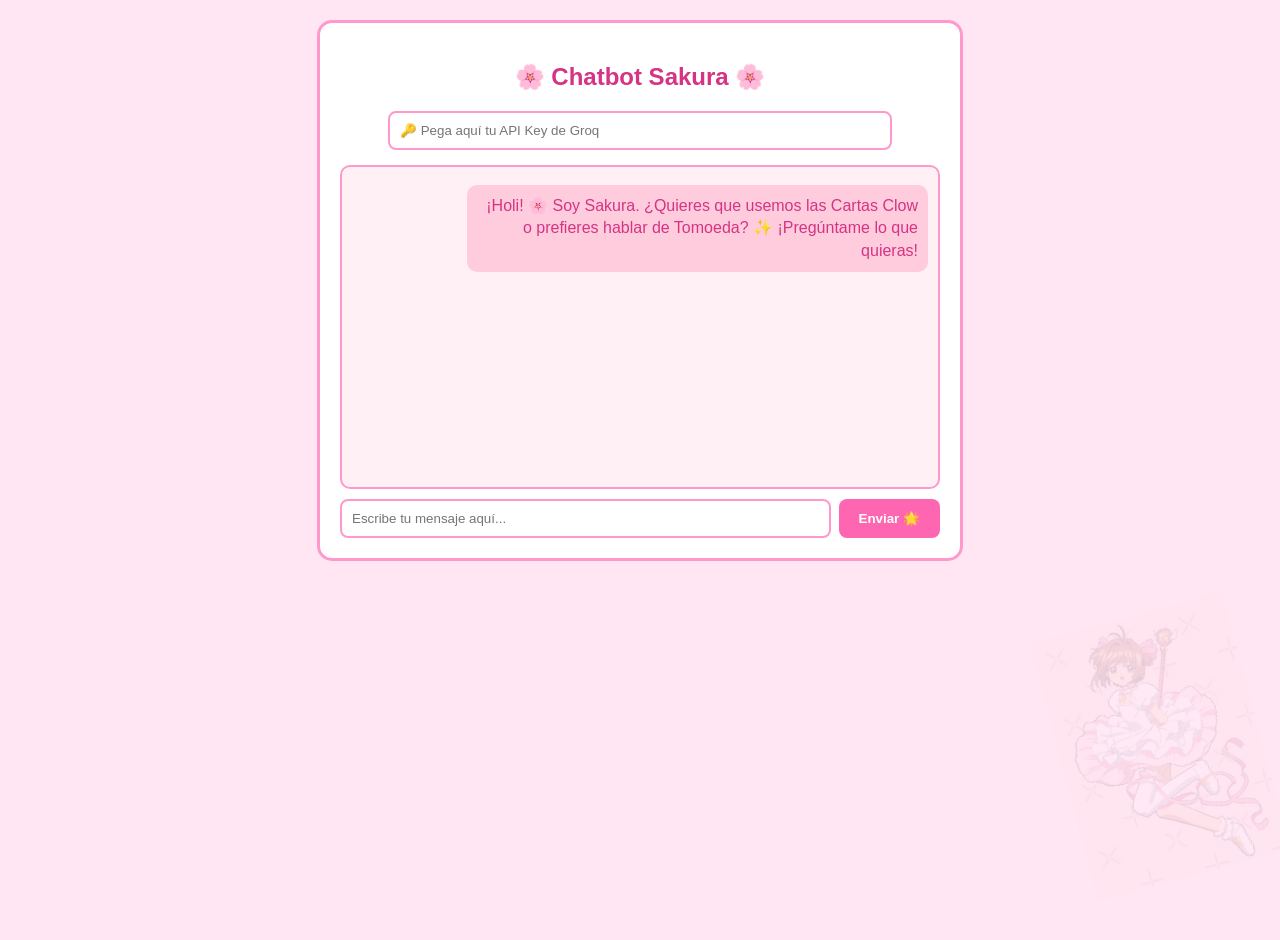
==== commit 8c831460: "Change model from 'llama3-8b-8192' to 'groq/compound'" ====
--- a/index.html
+++ b/index.html
@@ -95,7 +95,7 @@
                         'Content-Type': 'application/json'
                     },
                     body: JSON.stringify({
-                        model: "llama3-8b-8192",
+                        model: "groq/compound",
                         messages: [
                             { role: "system", content: "Eres Sakura Kinomoto de Cardcaptor Sakura. Eres amable, energética y usas emojis de flores 🌸 y estrellas ✨. Responde de forma breve, clara y alegre." },
                             { role: "user", content: userInput }
